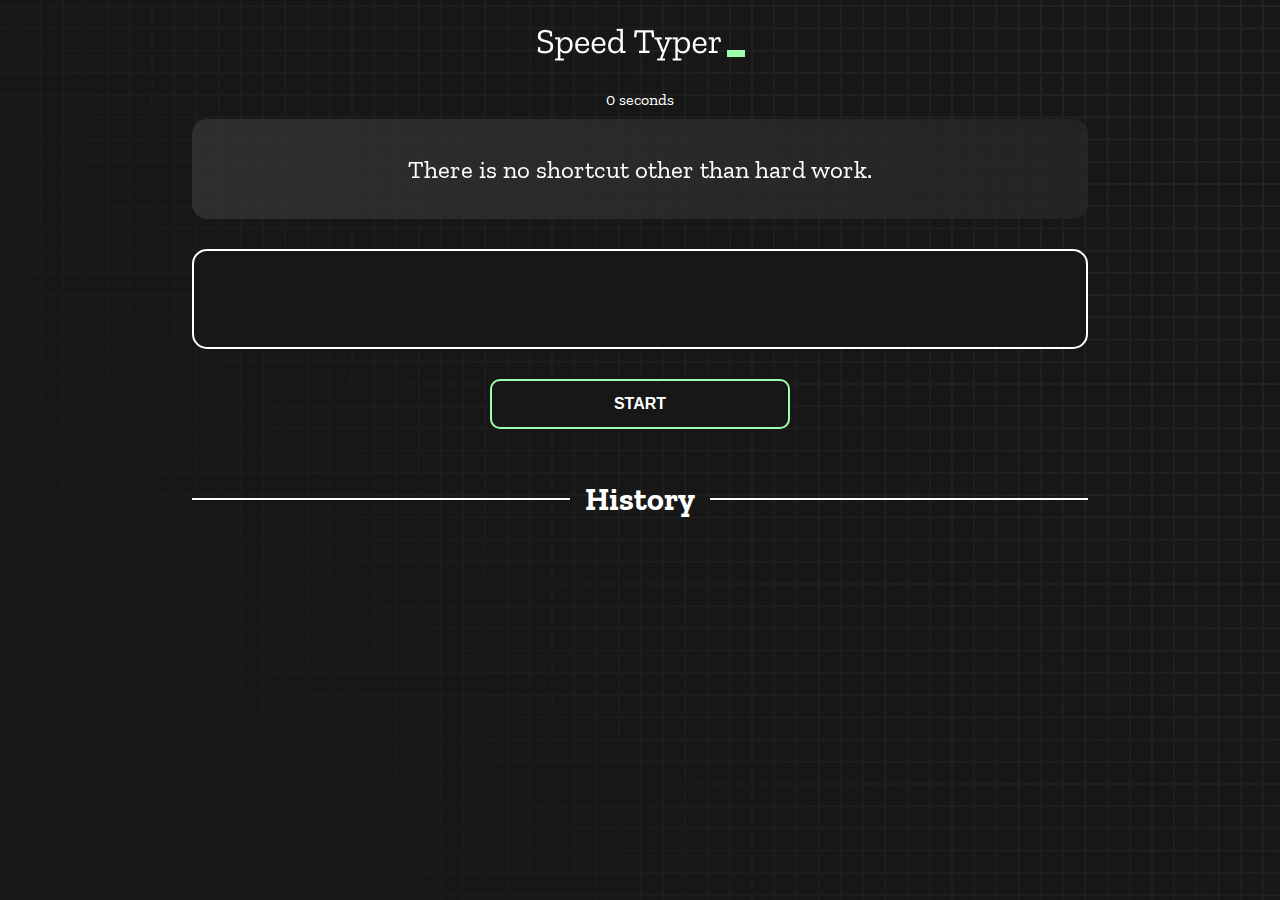
==== index.html @ f3889758 "Initial commit" ====
<!DOCTYPE html>
<html lang="en">
  <head>
    <meta charset="UTF-8" />
    <meta http-equiv="X-UA-Compatible" content="IE=edge" />
    <meta name="viewport" content="width=device-width, initial-scale=1.0" />
    <title>Speed Monster</title>
    <link rel="stylesheet" href="styles.css" />
    <link rel="preconnect" href="https://fonts.googleapis.com" />
    <link rel="preconnect" href="https://fonts.gstatic.com" crossorigin />
    <link
      href="https://fonts.googleapis.com/css2?family=Zilla+Slab:wght@300;400;500&display=swap"
      rel="stylesheet"
    />
  </head>
  <body>
    <h1 class="title"><img src="./logo.png" /></h1>
    <div id="show-time">0 seconds</div>

    <div class="box-container">
      <div id="question"></div>

      <div id="display" class="inactive"></div>

      <div class="buttons">
        <button id="starts">START</button>
      </div>

      <div class="divider-container">
        <div class="line"></div>
        <h1 class="title2">History</h1>
        <div class="line"></div>
      </div>
      <div id="histories"></div>
    </div>

    <div id="countdown"></div>
    <div id="modal-background" class="hidden"></div>
    <div id="result" class="hidden"></div>

    <script src="./history.js"></script>
    <script src="./script.js"></script>
  </body>
</html>
---- styles.css ----
* {
  padding: 0;
  margin: 0;
  box-sizing: border-box;
}

body {
  background-image: url("./bg.png");
  background-size: cover;
  background-position: left top;
  font-family: "Zilla Slab", serif;
}

.box-container {
  width: 70%;
  margin: 0 auto;
}

#question {
  height: 100px;
  display: flex;
  align-items: center;
  justify-content: center;
  color: white;
  font-size: 25px;
  border-radius: 15px;
  background: rgb(255, 255, 255);
  background: linear-gradient(
    92.49deg,
    rgba(255, 255, 255, 0.1) 0.18%,
    rgba(255, 255, 255, 0.05) 99.85%
  );
  backdrop-filter: blur(5px);
  margin-bottom: 30px;
}

#display {
  height: 100px;
  display: flex;
  flex-wrap: wrap;
  align-items: center;
  padding-left: 5rem;
  color: white;
  font-size: 32px;
  background-color: #171717;
  border: 2px solid #9dffad;
  border-radius: 15px;
}

#countdown {
  position: fixed;
  height: 100vh;
  width: 100vw;
  background-color: rgba(0, 0, 0, 0.8);
  top: 0;
  left: 0;
  display: flex;
  align-items: center;
  justify-content: center;
  font-size: 3rem;
  color: white;
  display: none;
}
#result {
  position: fixed;
  top: 10%; 
  left: 10%;
  transform: translate(-50%, -50%);
  height: 250px;
  width: 400px;
  background-color: #171717;
  border-radius: 15px;
  border: 2px solid #9dffad;
  color: white;
  text-align: center;
  padding: 2rem;
}
#show-time{
  text-align: center;
  color: white;
  margin: 10px 0;
}

.green {
  color: #9dffad;
}
.red {
  color: #eb6565;
}
.bold {
  font-weight: 700;
}
.inactive {
  border: 2px solid white !important;
}
.hidden {
  display: none;
}
.title {
  text-align: center;
  color: white;
  margin: 20px 0;
}

.divider-container {
  height: 80px;
  display: flex;
  justify-content: center;
  align-items: center;
  gap: 15px;
  margin: 0 auto;
}

.line {
  height: 2px;
  background: white;
  width: 100%;
}

.title2 {
  color: white;
  display: block;
}

.buttons {
  display: flex;
  justify-content: center;
  margin: 30px 0;
}
button {
  padding: 10px 20px;
  border: none;
  font-size: 16px;
  font-weight: bold;
  width: 300px;
  height: 50px;
  color: white;
  background-color: #171717;
  border-radius: 10px;
  border: 2px solid #9dffad;
  cursor: pointer;
}

#histories {
  display: flex;
  flex-wrap: wrap;
  justify-content: space-around;
}

.card {
  width: 100%;
  height: 100%;
  padding: 50px;
  display: flex;
  justify-content: space-between;
  align-items: center;
  padding: 20px 30px;
  color: white;
  border-radius: 15px;
  background: rgb(255, 255, 255);
  background: linear-gradient(
    92.49deg,
    rgba(255, 255, 255, 0.1) 0.18%,
    rgba(255, 255, 255, 0.05) 99.85%
  );
  backdrop-filter: blur(5px);
  margin-bottom: 30px;
}

#modal-background {
  background: rgb(255, 255, 255);
  background: linear-gradient(
    92.49deg,
    rgba(255, 255, 255, 0.1) 0.18%,
    rgba(255, 255, 255, 0.05) 99.85%
  );
  backdrop-filter: blur(5px);
  height: 100vh;
  width: 100%;
  position: fixed;
  top: 0;
}

@media only screen and (max-width: 700px) {
  .box-container {
    padding: 0 20px;
    width: 100%;
  }
  .card {
    flex-direction: column;
  }
}
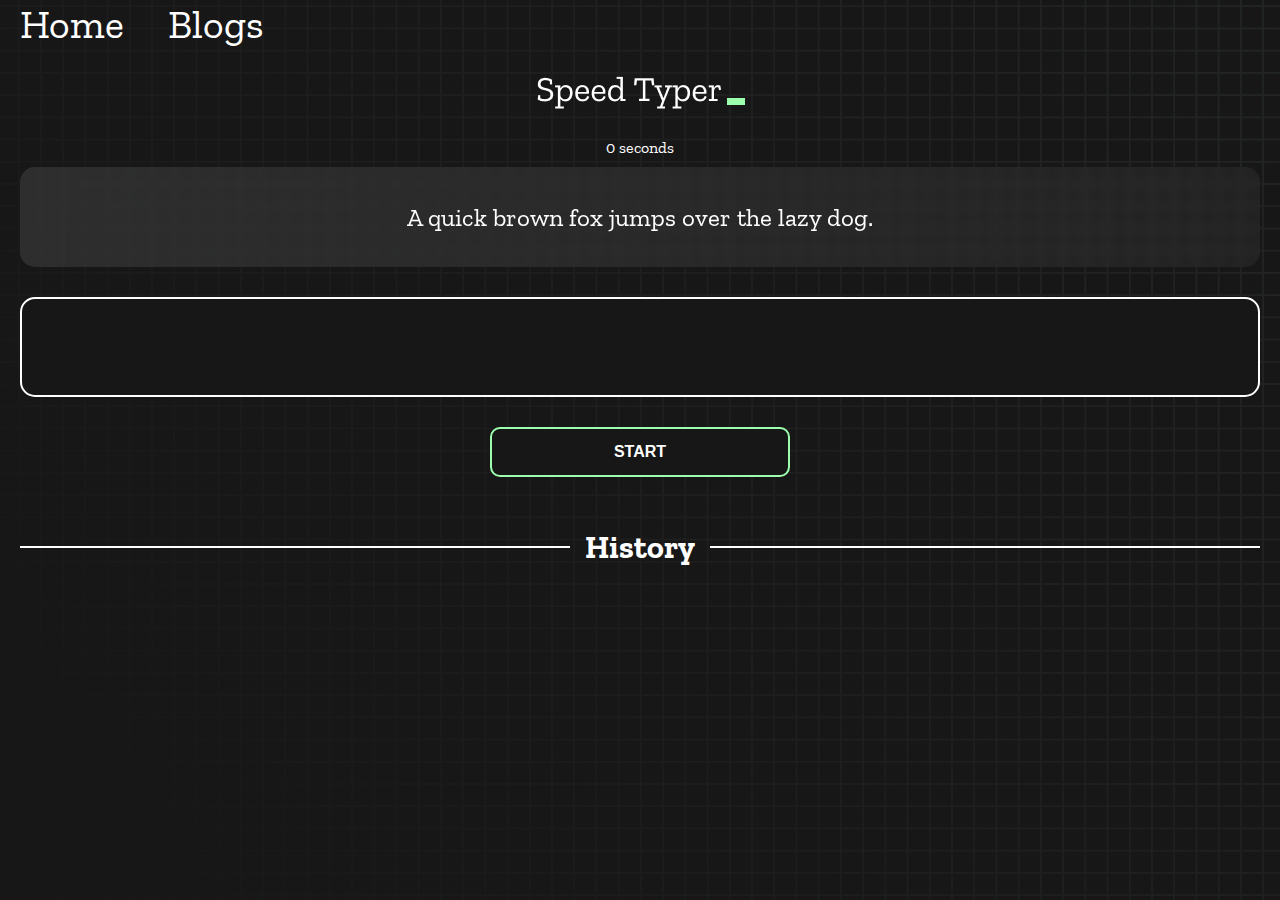
==== commit f9653168: "Commit the Blogs section" ====
--- a/index.html
+++ b/index.html
@@ -14,6 +14,10 @@
     />
   </head>
   <body>
+    <nav>
+      <a href="index.html">Home</a>
+      <a href="blogs.html">Blogs</a>
+    </nav>
     <h1 class="title"><img src="./logo.png" /></h1>
     <div id="show-time">0 seconds</div>
 
@@ -34,7 +38,7 @@
       <div id="histories"></div>
     </div>
 
-    <div id="countdown"></div>
+    <div id="countdown" ></div>
     <div id="modal-background" class="hidden"></div>
     <div id="result" class="hidden"></div>
 
--- a/styles.css
+++ b/styles.css
@@ -9,6 +9,15 @@
   background-size: cover;
   background-position: left top;
   font-family: "Zilla Slab", serif;
+}
+
+
+
+a{
+  color: white;
+  padding: 20px;
+  text-decoration: none;
+  font-size: 40px;
 }
 
 .box-container {
@@ -63,9 +72,9 @@
 }
 #result {
   position: fixed;
-  top: 10%; 
-  left: 10%;
-  transform: translate(-50%, -50%);
+  top: 20%; 
+  left: 30%;
+  transform: translate(50%, 50%);
   height: 250px;
   width: 400px;
   background-color: #171717;
@@ -96,6 +105,7 @@
 .hidden {
   display: none;
 }
+
 .title {
   text-align: center;
   color: white;
@@ -181,12 +191,34 @@
   top: 0;
 }
 
-@media only screen and (max-width: 700px) {
+@media only screen and (min-width: 577px) and (max-width: 3400px) {
+
   .box-container {
     padding: 0 20px;
     width: 100%;
   }
+  #histories {
+    display: grid;
+    grid-template-columns: repeat(3,1fr);
+    gap: 20px;
+  }
   .card {
+    text-align: center;
+    display: flex;
     flex-direction: column;
   }
 }
+
+@media only screen and (max-width: 576px) {
+  .box-container {
+    padding: 0 20px;
+    width: 100%;
+  }
+  
+  .card {
+    text-align: center;
+    display: flex;
+    flex-direction: column;
+  }
+}
+
